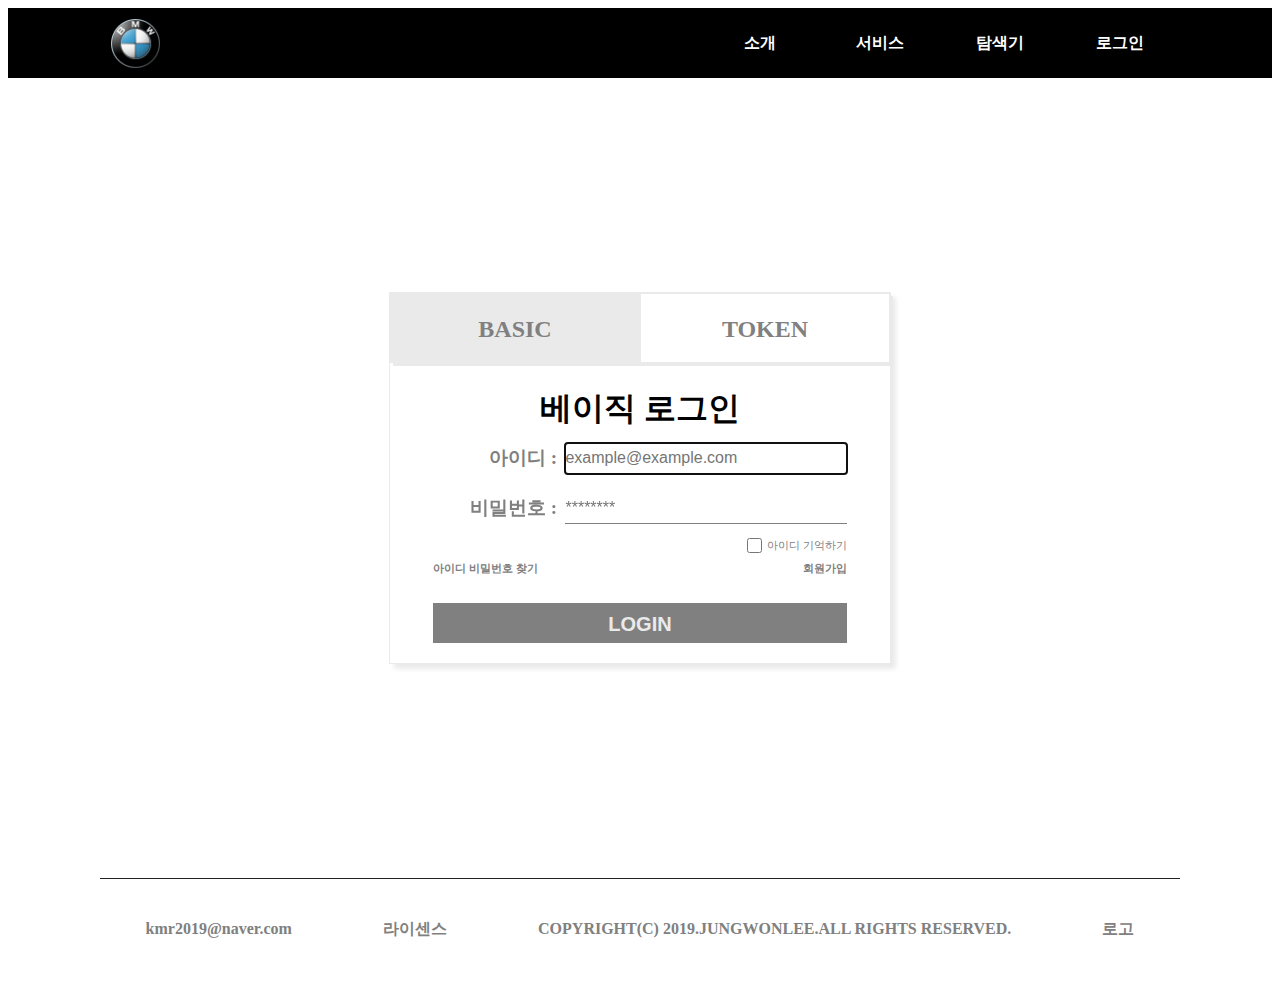
==== index.html @ 4da75973 "Rename githubcloud_main.html to index.html" ====
<!DOCTYPE html>
<html lang="ko">

<head>
  <meta charset="UTF-8">
  <meta name="viewport" content="width=device-width, initial-scale=1.0">
  <meta http-equiv="X-UA-Compatible" content="ie=edge">
  <title>Main-Login | github-Cloud</title>
  <script src="lit-html.js"></script>
  <link rel="stylesheet" href="https://maxcdn.bootstrapcdn.com/font-awesome/4.7.0/css/font-awesome.min.css">
</head>

<body>
  <script src="githubCloud_main_header.js"></script>
  <script src="githubCloud_main_footer.js"></script>
  <script src="githubCloud_login_basic.js"></script>
  <script src="githubCloud_login_token.js"></script>
  <script src="githubCloud_login.js"></script>
  <main-header></main-header>
  <main-login></main-login>
  <main-footer></main-footer>
</body>

  </html>

  <!--
  1. rel
  2. type
  3. href, src
  4. widrh, height
  5. target
  6. id
  7. name
  8. class
  9. style
  10. title, alt
  11. 기타 attribute

  font-style > font-variant > font-weight > font-size > line-height > font-family
-->
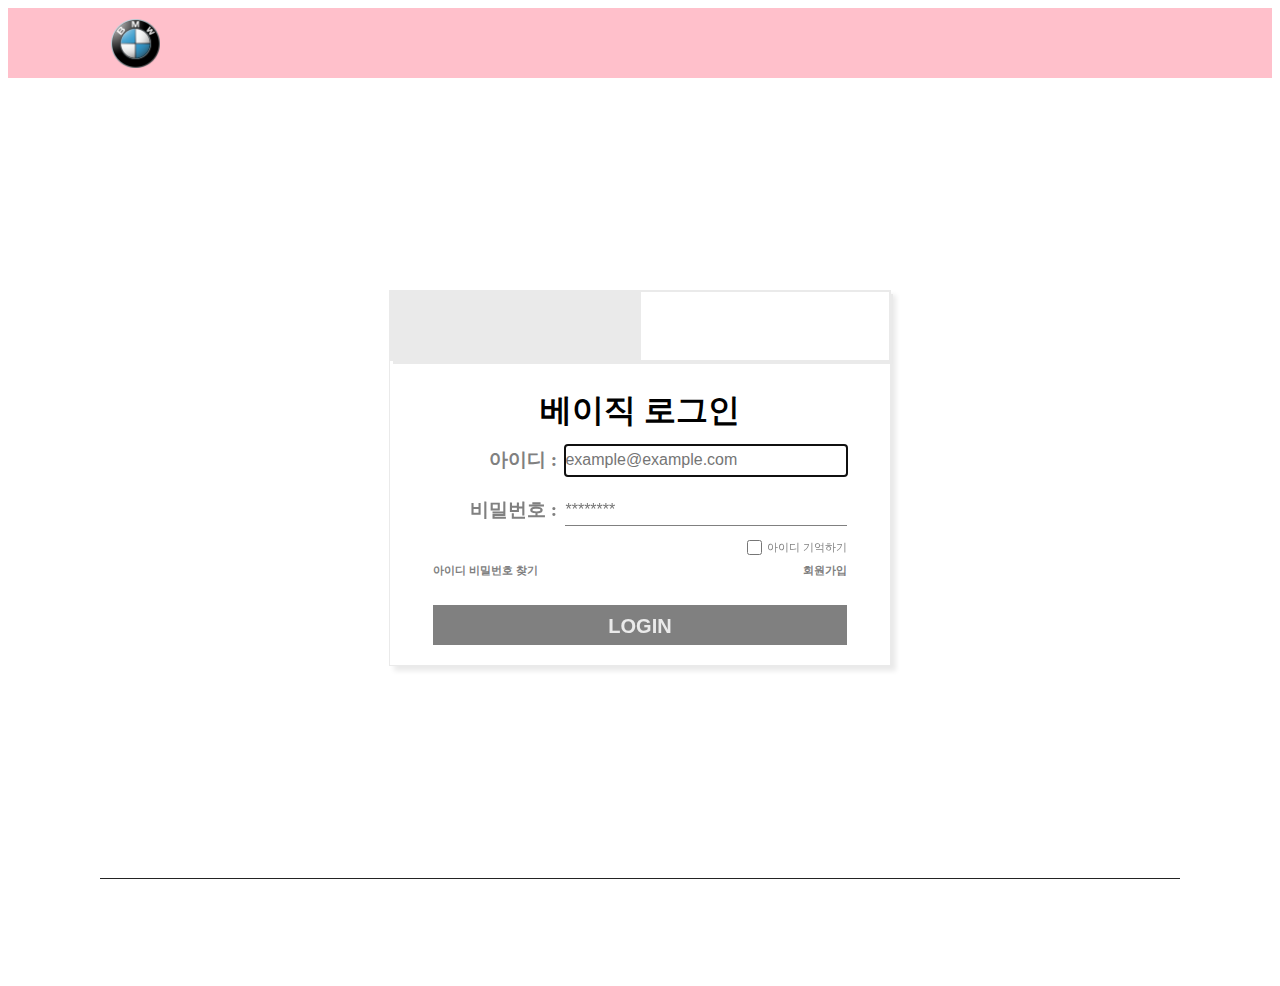
==== commit fd6ade4b: "디렉토리 구현 및 일부 수정중" ====
--- a/index.html
+++ b/index.html
@@ -1,29 +1,28 @@
 <!DOCTYPE html>
 <html lang="ko">
+  <head>
+    <meta charset="UTF-8" />
+    <meta name="viewport" content="width=device-width, initial-scale=1.0" />
+    <meta http-equiv="X-UA-Compatible" content="ie=edge" />
+    <title>Main-Login | github-Cloud</title>
+    <script src="lit-html.js"></script>
+  </head>
 
-<head>
-  <meta charset="UTF-8">
-  <meta name="viewport" content="width=device-width, initial-scale=1.0">
-  <meta http-equiv="X-UA-Compatible" content="ie=edge">
-  <title>Main-Login | github-Cloud</title>
-  <script src="lit-html.js"></script>
-  <link rel="stylesheet" href="https://maxcdn.bootstrapcdn.com/font-awesome/4.7.0/css/font-awesome.min.css">
-</head>
+  <body>
+    <script src="githubCloud_language_change.js"></script>
+    <script src="githubCloud_main_header.js"></script>
+    <script src="githubCloud_main_footer.js"></script>
+    <script src="githubCloud_login_basic.js"></script>
+    <script src="githubCloud_login_token.js"></script>
+    <script src="githubCloud_login.js"></script>
 
-<body>
-  <script src="githubCloud_main_header.js"></script>
-  <script src="githubCloud_main_footer.js"></script>
-  <script src="githubCloud_login_basic.js"></script>
-  <script src="githubCloud_login_token.js"></script>
-  <script src="githubCloud_login.js"></script>
-  <main-header></main-header>
-  <main-login></main-login>
-  <main-footer></main-footer>
-</body>
+    <main-header></main-header>
+    <main-login></main-login>
+    <main-footer></main-footer>
+  </body>
+</html>
 
-  </html>
-
-  <!--
+<!--
   1. rel
   2. type
   3. href, src
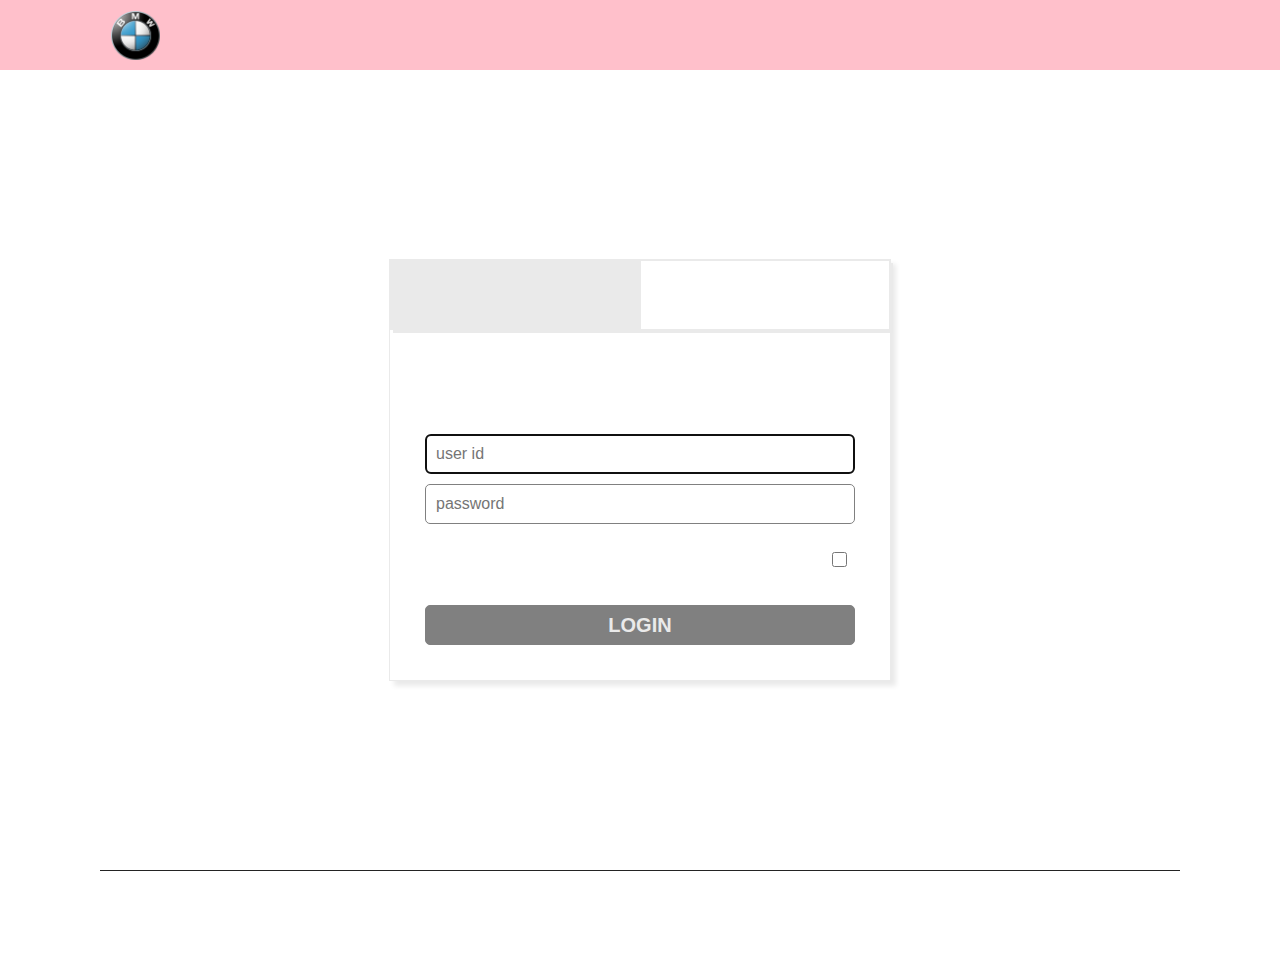
==== commit 5f234d86: "디렉토리 애니메이션 추가" ====
--- a/index.html
+++ b/index.html
@@ -6,6 +6,7 @@
     <meta http-equiv="X-UA-Compatible" content="ie=edge" />
     <title>Main-Login | github-Cloud</title>
     <script src="lit-html.js"></script>
+    <link rel="stylesheet" href="normalize.css">
   </head>
 
   <body>
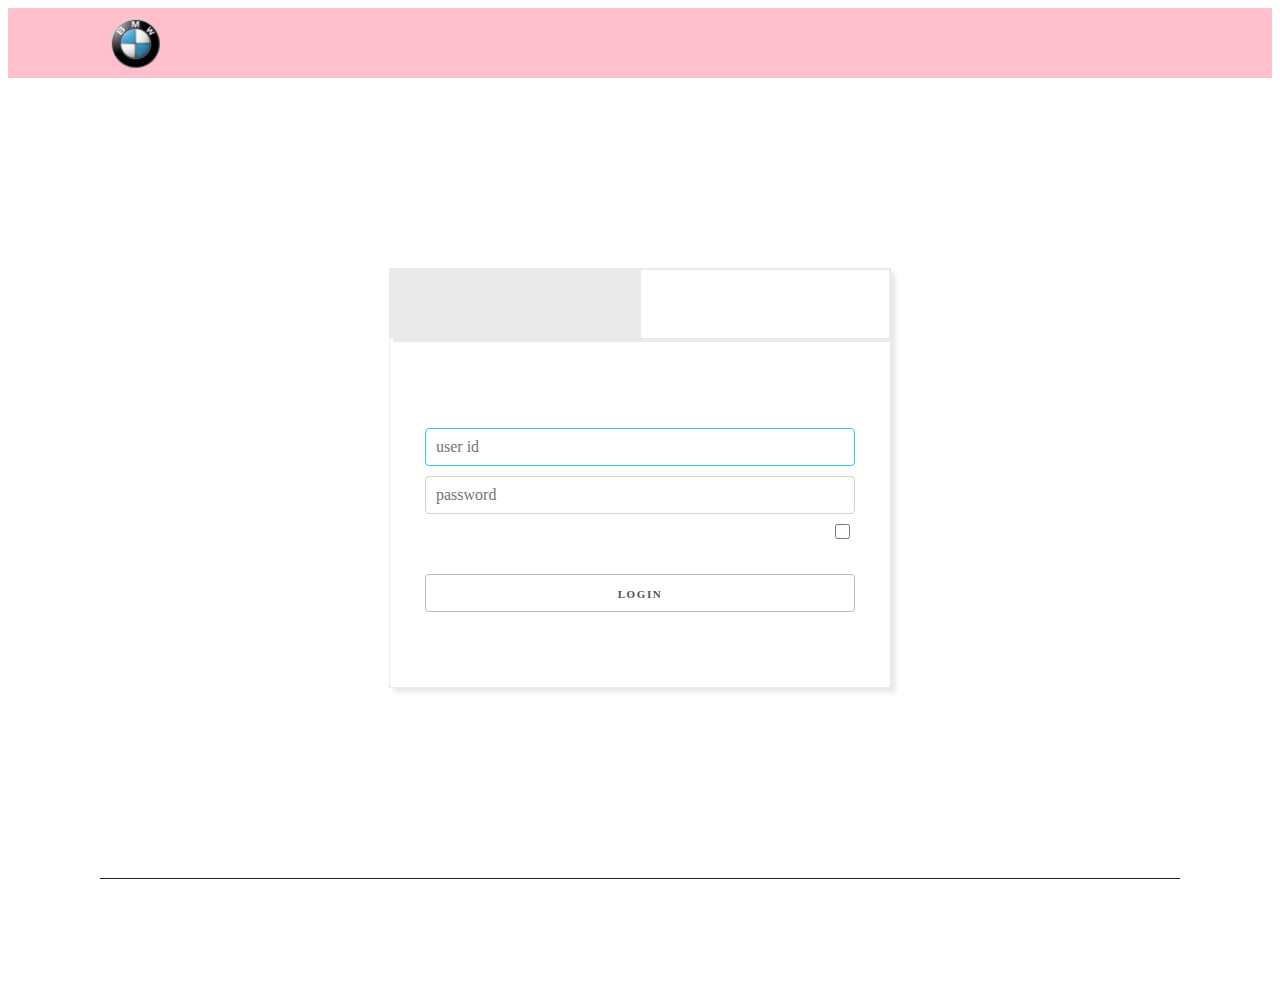
==== commit 949135b4: "alert,confirm,prompt custom 추가 수정 중" ====
--- a/index.html
+++ b/index.html
@@ -6,17 +6,18 @@
     <meta http-equiv="X-UA-Compatible" content="ie=edge" />
     <title>Main-Login | github-Cloud</title>
     <script src="lit-html.js"></script>
-    <link rel="stylesheet" href="normalize.css">
   </head>
 
   <body>
     <script src="githubCloud_language_change.js"></script>
     <script src="githubCloud_main_header.js"></script>
     <script src="githubCloud_main_footer.js"></script>
+    <script src="alert_custom.js"></script>
+    <script src="confirm_custom.js"></script>
+    <script src="prompt_custom.js"></script>
     <script src="githubCloud_login_basic.js"></script>
     <script src="githubCloud_login_token.js"></script>
     <script src="githubCloud_login.js"></script>
-
     <main-header></main-header>
     <main-login></main-login>
     <main-footer></main-footer>
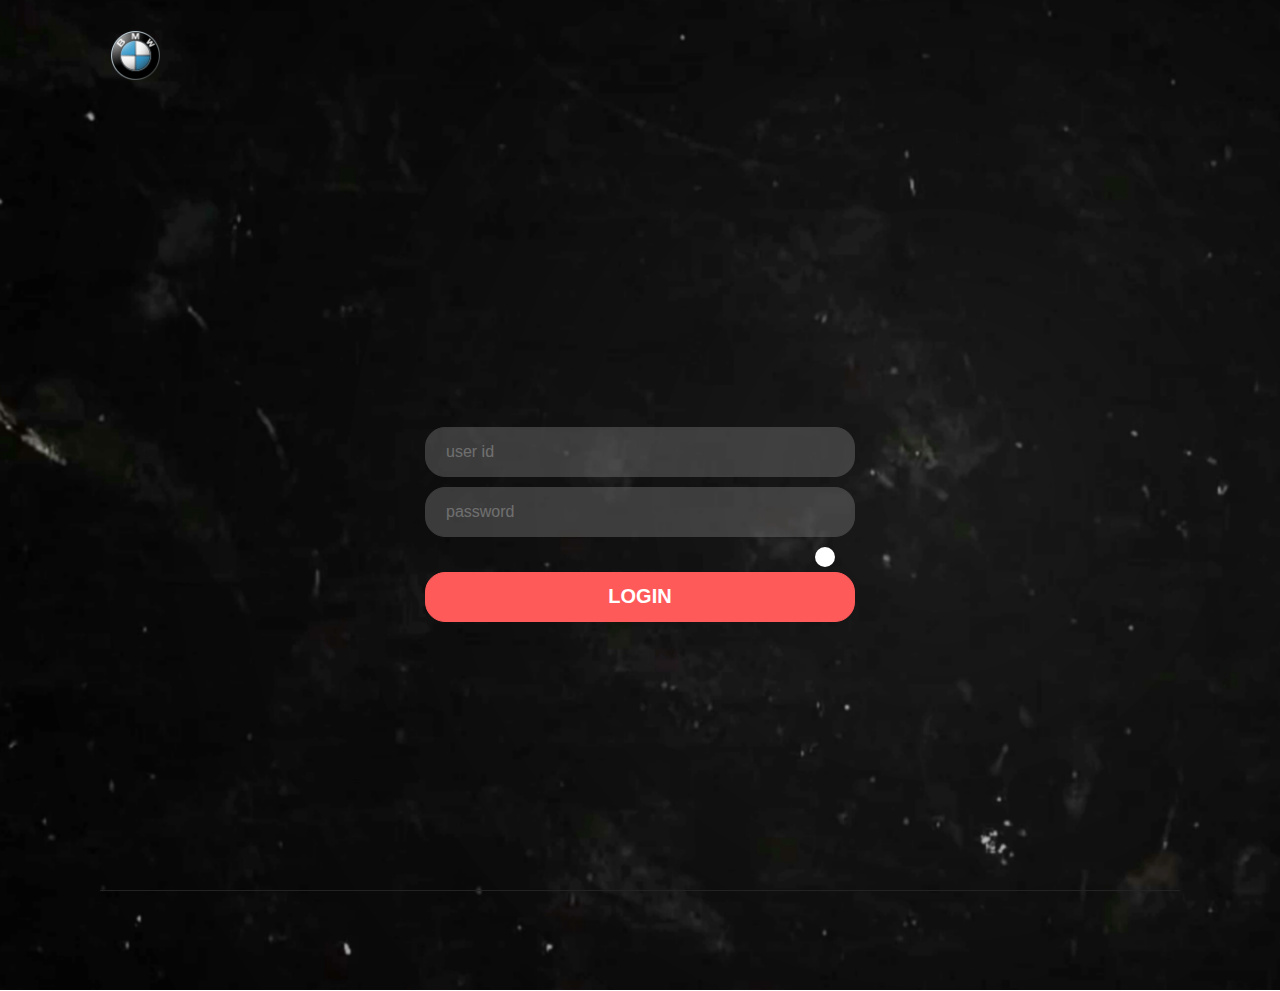
==== commit 13377c5f: "login 페이지 디자인 변경" ====
--- a/index.html
+++ b/index.html
@@ -6,9 +6,11 @@
     <meta http-equiv="X-UA-Compatible" content="ie=edge" />
     <title>Main-Login | github-Cloud</title>
     <script src="lit-html.js"></script>
+    <link rel="stylesheet" href="normalize.css">
   </head>
 
   <body>
+    <script src="event_box.js"></script>
     <script src="githubCloud_language_change.js"></script>
     <script src="githubCloud_main_header.js"></script>
     <script src="githubCloud_main_footer.js"></script>
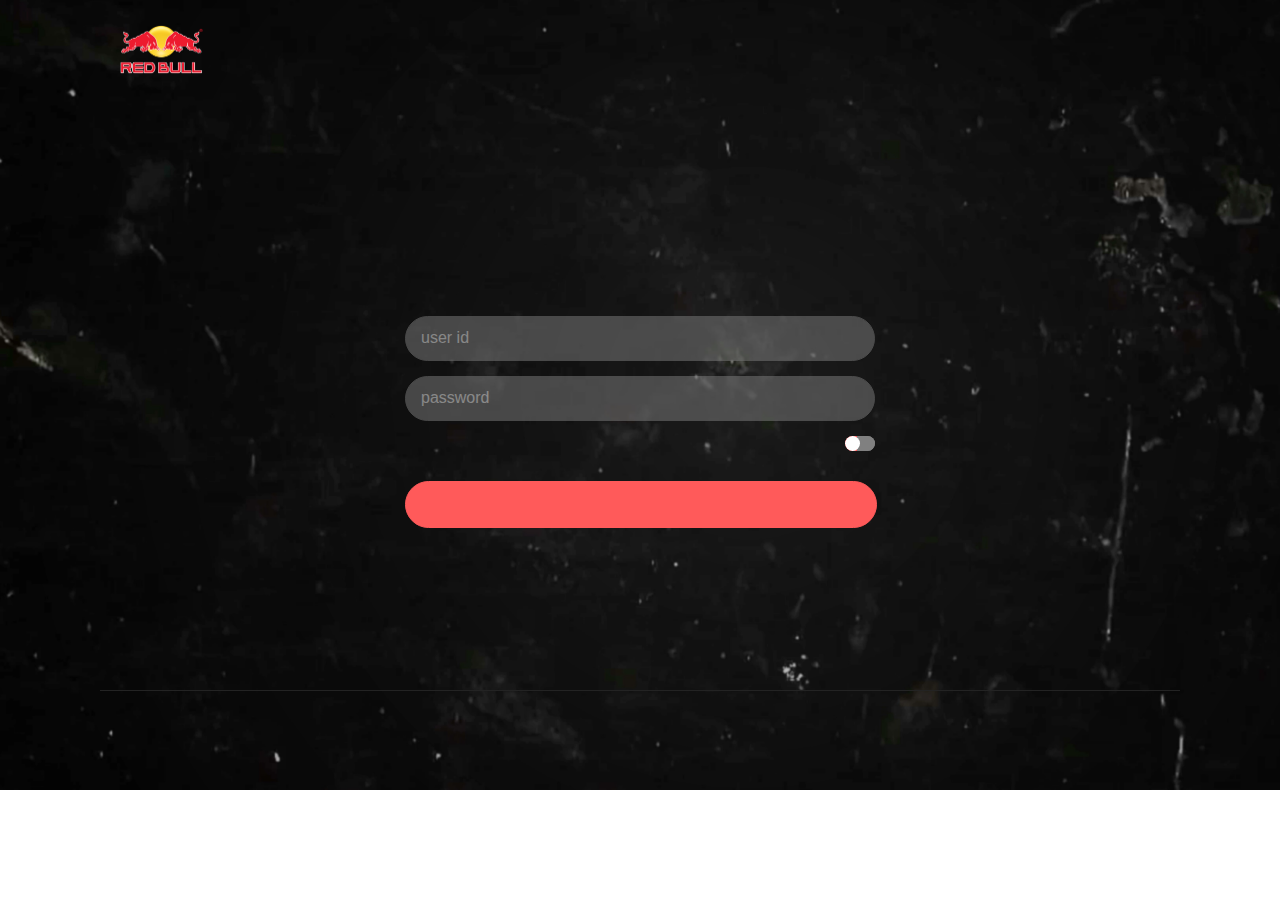
==== commit d145fd9b: "로그인 페이지 세부 컴포넌트 추가 및 디렉토리 뷰 수정중" ====
--- a/index.html
+++ b/index.html
@@ -6,7 +6,7 @@
     <meta http-equiv="X-UA-Compatible" content="ie=edge" />
     <title>Main-Login | github-Cloud</title>
     <script src="lit-html.js"></script>
-    <link rel="stylesheet" href="normalize.css">
+    <link rel="stylesheet" href="normalize.css" />
   </head>
 
   <body>
@@ -17,6 +17,9 @@
     <script src="alert_custom.js"></script>
     <script src="confirm_custom.js"></script>
     <script src="prompt_custom.js"></script>
+    <script src="githubColud_login_navi.js"></script>
+    <script src="login_remember_button.js"></script>
+    <script src="submit_button.js"></script>
     <script src="githubCloud_login_basic.js"></script>
     <script src="githubCloud_login_token.js"></script>
     <script src="githubCloud_login.js"></script>
